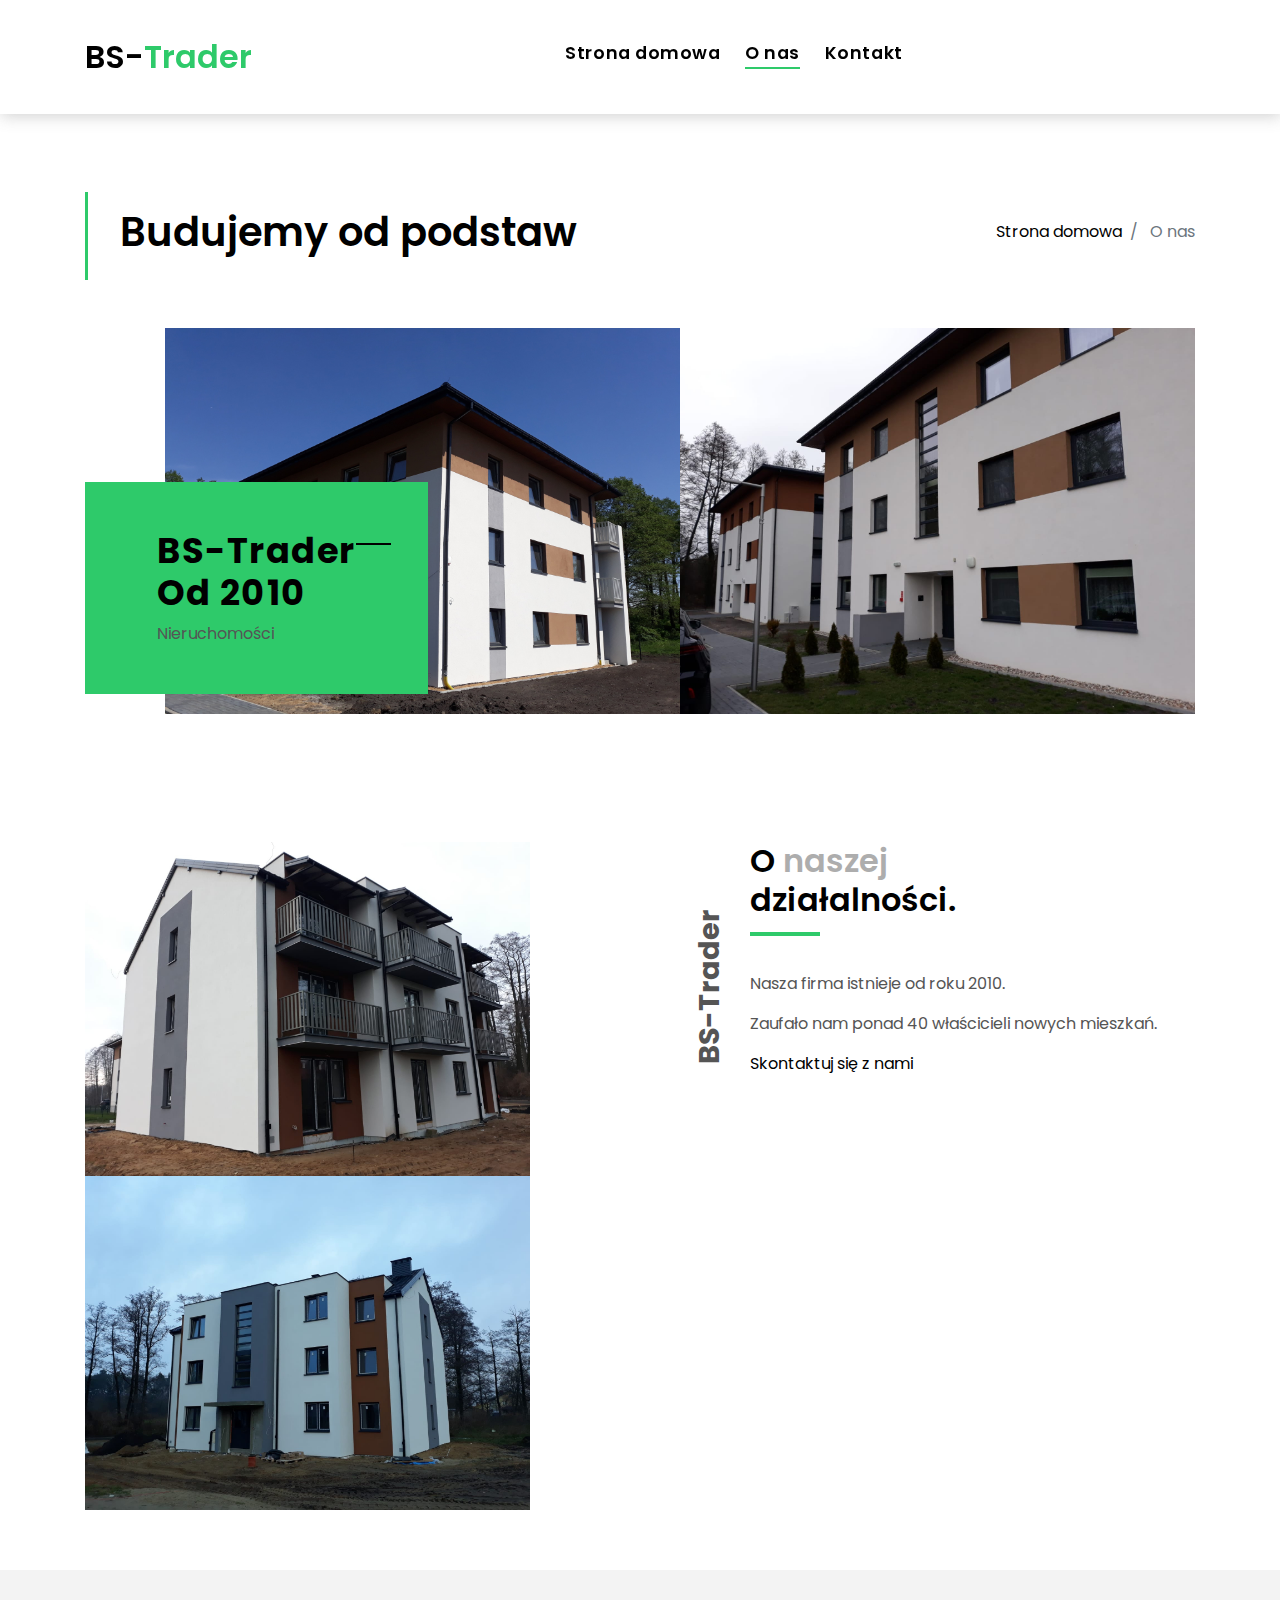
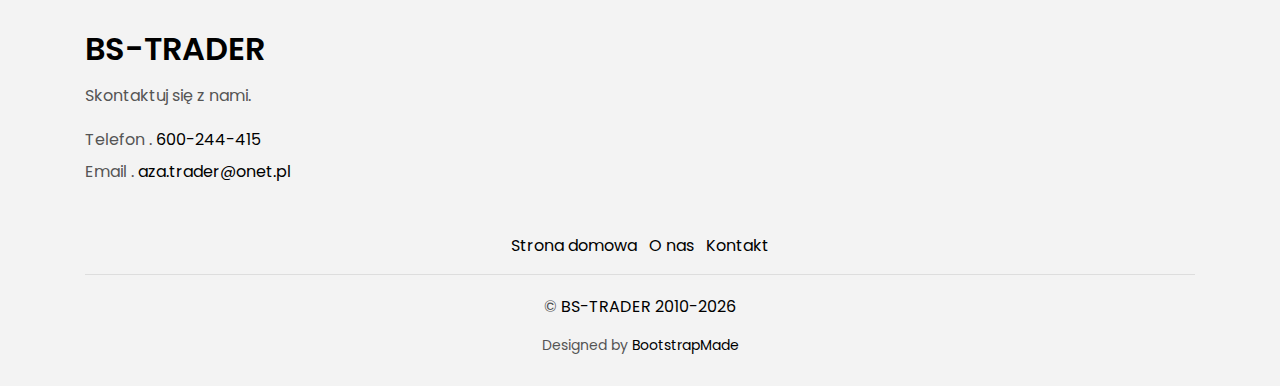
==== about.html @ f9361d09 "new design and offer" ====
<!DOCTYPE html>
<html lang="en">
<head>
  <meta charset="utf-8">
  <title>Domy dwurodzinne w zabudowie szeregowej - Gozdowo, ul. Leśna</title>
  <meta content="width=device-width, initial-scale=1.0" name="viewport">
  <meta content="" name="keywords">
  <meta content="" name="description">

  <!-- Favicons -->
  <link href="img/favicon.png" rel="icon">
  <link href="img/apple-touch-icon.png" rel="apple-touch-icon">

  <!-- Google Fonts -->
  <link href="https://fonts.googleapis.com/css?family=Poppins:300,400,500,600,700" rel="stylesheet">

  <!-- Bootstrap CSS File -->
  <link href="lib/bootstrap/css/bootstrap.min.css" rel="stylesheet">

  <!-- Libraries CSS Files -->
  <link href="lib/font-awesome/css/font-awesome.min.css" rel="stylesheet">
  <link href="lib/animate/animate.min.css" rel="stylesheet">
  <link href="lib/ionicons/css/ionicons.min.css" rel="stylesheet">
  <link href="lib/owlcarousel/assets/owl.carousel.min.css" rel="stylesheet">

  <!-- Main Stylesheet File -->
  <link href="css/style.css" rel="stylesheet">

  <!-- =======================================================
    Theme Name: EstateAgency
    Theme URL: https://bootstrapmade.com/real-estate-agency-bootstrap-template/
    Author: BootstrapMade.com
    License: https://bootstrapmade.com/license/
  ======================================================= -->
</head>

<body>

  <!--<div class="click-closed"></div>-->
  <!--/ Form Search Star /-->
  <!--
  <div class="box-collapse">
    <div class="title-box-d">
      <h3 class="title-d">Search Property</h3>
    </div>
    <span class="close-box-collapse right-boxed ion-ios-close"></span>
    <div class="box-collapse-wrap form">
      <form class="form-a">
        <div class="row">
          <div class="col-md-12 mb-2">
            <div class="form-group">
              <label for="Type">Keyword</label>
              <input type="text" class="form-control form-control-lg form-control-a" placeholder="Keyword">
            </div>
          </div>
          <div class="col-md-6 mb-2">
            <div class="form-group">
              <label for="Type">Type</label>
              <select class="form-control form-control-lg form-control-a" id="Type">
                <option>All Type</option>
                <option>For Rent</option>
                <option>For Sale</option>
                <option>Open House</option>
              </select>
            </div>
          </div>
          <div class="col-md-6 mb-2">
            <div class="form-group">
              <label for="city">City</label>
              <select class="form-control form-control-lg form-control-a" id="city">
                <option>All City</option>
                <option>Alabama</option>
                <option>Arizona</option>
                <option>California</option>
                <option>Colorado</option>
              </select>
            </div>
          </div>
          <div class="col-md-6 mb-2">
            <div class="form-group">
              <label for="bedrooms">Bedrooms</label>
              <select class="form-control form-control-lg form-control-a" id="bedrooms">
                <option>Any</option>
                <option>01</option>
                <option>02</option>
                <option>03</option>
              </select>
            </div>
          </div>
          <div class="col-md-6 mb-2">
            <div class="form-group">
              <label for="garages">Garages</label>
              <select class="form-control form-control-lg form-control-a" id="garages">
                <option>Any</option>
                <option>01</option>
                <option>02</option>
                <option>03</option>
                <option>04</option>
              </select>
            </div>
          </div>
          <div class="col-md-6 mb-2">
            <div class="form-group">
              <label for="bathrooms">Bathrooms</label>
              <select class="form-control form-control-lg form-control-a" id="bathrooms">
                <option>Any</option>
                <option>01</option>
                <option>02</option>
                <option>03</option>
              </select>
            </div>
          </div>
          <div class="col-md-6 mb-2">
            <div class="form-group">
              <label for="price">Min Price</label>
              <select class="form-control form-control-lg form-control-a" id="price">
                <option>Unlimite</option>
                <option>$50,000</option>
                <option>$100,000</option>
                <option>$150,000</option>
                <option>$200,000</option>
              </select>
            </div>
          </div>
          <div class="col-md-12">
            <button type="submit" class="btn btn-b">Search Property</button>
          </div>
        </div>
      </form>
    </div>
  </div>
  -->
  <!--/ Form Search End /-->

  <!--/ Nav Star /-->
  <nav class="navbar navbar-default navbar-trans navbar-expand-lg fixed-top">
    <div class="container">
      <button class="navbar-toggler collapsed" type="button" data-toggle="collapse" data-target="#navbarDefault"
        aria-controls="navbarDefault" aria-expanded="false" aria-label="Toggle navigation">
        <span></span>
        <span></span>
        <span></span>
      </button>
      <a class="navbar-brand text-brand" href="index.html">BS-<span class="color-b">Trader</span></a>
      <button type="button" class="btn btn-link nav-search navbar-toggle-box-collapse d-md-none" data-toggle="collapse"
        data-target="#navbarTogglerDemo01" aria-expanded="false">
        <span class="fa fa-search" aria-hidden="true"></span>
      </button>
      <div class="navbar-collapse collapse justify-content-center" id="navbarDefault">
        <ul class="navbar-nav">
          <li class="nav-item">
            <a class="nav-link" href="index.html">Strona domowa</a>
          </li>
          <li class="nav-item">
            <a class="nav-link active" href="about.html">O nas</a>
          </li>
		  <!--
          <li class="nav-item">
            <a class="nav-link" href="#">Property</a>
          </li>
          <li class="nav-item">
            <a class="nav-link" href="#">Blog</a>
          </li>
          <li class="nav-item dropdown">
            <a class="nav-link dropdown-toggle" href="#" id="navbarDropdown" role="button" data-toggle="dropdown"
              aria-haspopup="true" aria-expanded="false">
              Pages
            </a>
            <div class="dropdown-menu" aria-labelledby="navbarDropdown">
              <a class="dropdown-item" href="#">Property Single</a>
              <a class="dropdown-item" href="#">Blog Single</a>
              <a class="dropdown-item" href="#">Agents Grid</a>
              <a class="dropdown-item" href="#">Agent Single</a>
            </div>
          </li>
		  -->
          <li class="nav-item">
            <a class="nav-link" href="contact.html">Kontakt</a>
          </li>
        </ul>
      </div>
	  <!--
      <button type="button" class="btn btn-b-n navbar-toggle-box-collapse d-none d-md-block" data-toggle="collapse"
        data-target="#navbarTogglerDemo01" aria-expanded="false">
        <span class="fa fa-search" aria-hidden="true"></span>
      </button>
	  -->
    </div>
  </nav>
  <!--/ Nav End /-->

  <!--/ Intro Single star /-->
  <section class="intro-single">
    <div class="container">
      <div class="row">
        <div class="col-md-12 col-lg-8">
          <div class="title-single-box">
            <h1 class="title-single">Budujemy od podstaw</h1>
          </div>
        </div>
        <div class="col-md-12 col-lg-4">
          <nav aria-label="breadcrumb" class="breadcrumb-box d-flex justify-content-lg-end">
            <ol class="breadcrumb">
              <li class="breadcrumb-item">
                <a href="index.html">Strona domowa</a>
              </li>
              <li class="breadcrumb-item active" aria-current="page">
                O nas
              </li>
            </ol>
          </nav>
        </div>
      </div>
    </div>
  </section>
  <!--/ Intro Single End /-->

  <!--/ About Star /-->
  <section class="section-about">
    <div class="container">
      <div class="row">
        <div class="col-sm-12">
          <div class="about-img-box">
            <img src="img/slide-about-1.jpg" alt="" class="img-fluid">
          </div>
          <div class="sinse-box">
            <h3 class="sinse-title">BS-Trader
              <span></span>
              <br> Od 2010</h3>
            <p>Nieruchomości</p>
          </div>
        </div>
        <div class="col-md-12 section-t8">
          <div class="row">
            <div class="col-md-6 col-lg-5">
              <img src="img/about-2.jpg" alt="" class="img-fluid">
            </div>
            <div class="col-lg-2  d-none d-lg-block">
              <div class="title-vertical d-flex justify-content-start">
                <span>BS-Trader</span>
              </div>
            </div>
            <div class="col-md-6 col-lg-5 section-md-t3">
              <div class="title-box-d">
                <h3 class="title-d">O
                  <span class="color-d">naszej</span>
                  <br> działalności.</h3>
              </div>
              <p class="color-text-a">
                Nasza firma istnieje od roku 2010.
              </p>
              <p class="color-text-a">
                Zaufało nam ponad 40 właścicieli nowych mieszkań.
              </p>
			  <p class="color-text-a">
				<a href="contact.html">Skontaktuj się z nami</a>
			  </p>
            </div>
          </div>
        </div>
      </div>
    </div>
  </section>
  <!--/ About End /-->

  <!--/ footer Star /-->
  <section class="section-footer">
    <div class="container">
      <div class="row">
        <div class="col-sm-12 col-md-4 section-md-t3">
          <div class="widget-a">
            <div class="w-header-a">
              <h3 class="w-title-a text-brand">BS-TRADER</h3>
            </div>
            <div class="w-body-a">
              <p class="w-text-a color-text-a">
                Skontaktuj się z nami. 
              </p>
            </div>
            <div class="w-footer-a">
              <ul class="list-unstyled">
                <li class="color-a">
                  <span class="color-text-a">Telefon .</span> 600-244-415</li>
                <li class="color-a">
                  <span class="color-text-a">Email .</span> <a href="mailto:aza.trader@onet.pl">aza.trader@onet.pl</a></li>
              </ul>
            </div>
          </div>
        </div>
      </div>
    </div>
  </section>
  <footer>
    <div class="container">
      <div class="row">
        <div class="col-md-12">
          <nav class="nav-footer">
            <ul class="list-inline">
              <li class="list-inline-item">
                <a href="index.html">Strona domowa</a>
              </li>
              <li class="list-inline-item">
                <a href="about.html">O nas</a>
              </li>
			  <!--
              <li class="list-inline-item">
                <a href="#">Property</a>
              </li>
              <li class="list-inline-item">
                <a href="#">Blog</a>
              </li>
			  -->
              <li class="list-inline-item">
                <a href="contact.html">Kontakt</a>
              </li>
            </ul>
          </nav>
          <div class="copyright-footer">
            <p class="copyright color-text-a">
              &copy; 
              <span class="color-a">BS-TRADER 2010-<script>document.write(new Date().getFullYear())</script></span>
            </p>
          </div>
          <div class="credits">
            <!--
              All the links in the footer should remain intact.
              You can delete the links only if you purchased the pro version.
              Licensing information: https://bootstrapmade.com/license/
              Purchase the pro version with working PHP/AJAX contact form: https://bootstrapmade.com/buy/?theme=EstateAgency
            -->
            Designed by <a href="https://bootstrapmade.com/">BootstrapMade</a>
          </div>
        </div>
      </div>
    </div>
  </footer>
  <!--/ Footer End /-->

  <a href="#" class="back-to-top"><i class="fa fa-chevron-up"></i></a>
  <div id="preloader"></div>

  <!-- JavaScript Libraries -->
  <script src="lib/jquery/jquery.min.js"></script>
  <script src="lib/jquery/jquery-migrate.min.js"></script>
  <script src="lib/popper/popper.min.js"></script>
  <script src="lib/bootstrap/js/bootstrap.min.js"></script>
  <script src="lib/easing/easing.min.js"></script>
  <script src="lib/owlcarousel/owl.carousel.min.js"></script>
  <script src="lib/scrollreveal/scrollreveal.min.js"></script>
  <!-- Contact Form JavaScript File -->
  <script src="contactform/contactform.js"></script>

  <!-- Template Main Javascript File -->
  <script src="js/main.js"></script>

</body>
</html>
---- css/style.css ----
/*
  Theme Name: EstateAgency
  Theme URL: https://bootstrapmade.com/real-estate-agency-bootstrap-template/
  Author: BootstrapMade.com
  License: https://bootstrapmade.com/license/
*/

/*======================================
//--//-->   STYLES GENERALES
======================================*/

body {
  font-family: 'Poppins', sans-serif;
  color: #555555;
}

h1,
h2,
h3,
h4,
h5,
h6 {
  color: #000000;
}

a {
  color: #000000;
  transition: all .5s ease;
}

a:hover {
  color: #2eca6a;
  text-decoration: none;
}

.link-two {
  color: #000000;
  transition: all .5s ease;
}

.link-two:hover {
  text-decoration: underline;
  color: #000000;
}

.link-one {
  color: #000000;
  transition: all .5s ease;
}

.link-one:hover {
  color: #000000;
  text-decoration: none;
}

.link-icon {
  color: #000000;
  font-weight: 500;
}

.link-icon span {
  font-size: 14px;
  padding-left: 4px;
  vertical-align: middle;
}

.link-a {
  color: #ffffff;
  text-decoration: none;
}

.link-a:hover {
  color: #ffffff;
  text-decoration: none;
}

.link-a span {
  font-size: 18px;
  vertical-align: middle;
  margin-left: 5px;
}

.text-brand {
  color: #000000;
  font-size: 2rem;
  font-weight: 600;
}

.color-a {
  color: #000000;
}

.color-b {
  color: #2eca6a;
}

.color-d {
  color: #adadad;
}

.color-text-a {
  color: #555555;
}

.no-margin {
  margin: 0;
}

/*------/ Nav Pills  /------*/

.nav-pills-a.nav-pills .nav-link {
  color: #000000;
  position: relative;
  font-weight: 600;
}

.nav-pills-a.nav-pills .nav-link.active {
  background-color: transparent;
}

.nav-pills-a.nav-pills .nav-link.active:after {
  content: '';
  position: absolute;
  left: 0;
  bottom: -1px;
  width: 100%;
  height: 2px;
  background-color: #2eca6a;
  z-index: 2;
}

/*------/ Bg Image /------*/

.bg-image {
  background-repeat: no-repeat;
  background-attachment: fixed;
  background-size: cover;
  background-position: center center;
}

/*------/ List a /------*/

.list-a {
  display: inline-block;
  line-height: 2;
  padding: 0;
  list-style: none;
}

.list-a li {
  position: relative;
  width: 50%;
  float: left;
  padding-left: 25px;
  padding-right: 5px;
}

.list-a li:before {
  content: '';
  width: 10px;
  height: 2px;
  position: absolute;
  background-color: #313131;
  top: 15px;
  left: 0;
}

/*------/ Pagination-a /------*/

.pagination-a .pagination .page-link {
  margin: 0 .2rem;
  border-color: transparent;
  padding: .5rem .8rem;
  color: #000000;
}

.pagination-a .pagination .page-link:hover,
.pagination-a .pagination .page-link:active,
.pagination-a .pagination .page-link:focus {
  background-color: #2eca6a;
}

.pagination-a .pagination .page-link span {
  font-size: 1.2rem;
}

.pagination-a .pagination .next .page-link {
  padding: .4rem .9rem;
}

.pagination-a .pagination .page-item:last-child .page-link {
  border-top-right-radius: 0;
  border-bottom-right-radius: 0;
}

.pagination-a .pagination .page-item:first-child .page-link {
  border-top-left-radius: 0;
  border-bottom-left-radius: 0;
}

.pagination-a .pagination .page-item.disabled .page-link {
  padding: .4rem .9rem;
  color: #555555;
}

.pagination-a .pagination .page-item.active .page-link {
  background-color: #2eca6a;
}

.a {
  color: #2eca6a;
  font-size: 1.3rem;
}

/*------/ Icon Box /------*/

.icon-box .icon-box-icon {
  display: table-cell;
  vertical-align: top;
  font-size: 36px;
  color: #000000;
  width: 50px;
  padding-top: 8px;
}

.icon-box .icon-box-content {
  padding-top: 18px;
}

/*------/ Space Padding /------*/

.section-t8 {
  padding-top: 8rem;
}

.section-t4 {
  padding-top: 4rem;
}

.section-t3 {
  padding-top: 3rem;
}

.section-b2 {
  padding-bottom: 2rem;
}

.section-tb85 {
  padding: 8rem 0 5rem 0;
}

/*------/ Title /------*/

.title-wrap {
  padding-bottom: 4rem;
}

.title-a {
  font-size: 2.6rem;
  font-weight: 600;
}

.title-link {
  font-size: 1.2rem;
  font-weight: 300;
  padding-top: 1.2rem;
}

.title-link a {
  color: #313131;
}

.title-link span {
  font-size: 20px;
  padding-left: 4px;
  vertical-align: middle;
}

.title-box-d {
  padding-bottom: 1.8rem;
  margin-bottom: 1rem;
  position: relative;
}

.title-box-d .title-d {
  font-weight: 600;
  font-size: 2rem;
}

.title-box-d .title-d:after {
  content: '';
  position: absolute;
  width: 70px;
  height: 4px;
  background-color: #2eca6a;
  bottom: 20px;
  left: 0;
}

/*------/ Display Table & Table Cell /------*/

.display-table {
  width: 100%;
  height: 100%;
  display: table;
}

.table-cell {
  display: table-cell;
  vertical-align: middle;
}

/*------/ Ul Resect /------*/

.ul-resect ul,
.list-a ul,
.box-comments ul {
  list-style: none;
  padding-left: 0;
  margin-bottom: 0;
}

/*------/ Overlay /------*/

.overlay-a {
  background: linear-gradient(to bottom, rgba(0, 0, 0, 0) 0%, rgba(0, 0, 0, 0.2) 27%, rgba(0, 0, 0, 0.65) 90%);
}

.overlay {
  position: absolute;
  top: 0;
  left: 0px;
  padding: 0;
  height: 100%;
  width: 100%;
}

/*------/ Owl carousel /------*/

.owl-theme .owl-dots {
  text-align: center;
  margin-top: 18px;
}

.owl-theme .owl-dots .owl-dot {
  display: inline-block;
}

.owl-theme .owl-dots .owl-dot span {
  width: 16px;
  height: 9px;
  margin: 5px 5px;
  background: #000000;
  border: 0px solid #000000;
  display: block;
  transition: all 0.6s ease-in-out;
  cursor: pointer;
  border-radius: 0px;
}

.owl-theme .owl-dots .owl-dot:hover span {
  background-color: #2eca6a;
}

.owl-theme .owl-dots .owl-dot.active span {
  background-color: #2eca6a;
  width: 35px;
}

.owl-arrow .owl-nav {
  position: absolute;
  top: 0;
  right: 0;
  font-size: 1.8rem;
}

.owl-arrow .owl-nav .owl-prev,
.owl-arrow .owl-nav .owl-next {
  display: inline-block;
  transition: all 0.6s ease-in-out;
  color: #000000;
}

.owl-arrow .owl-nav .owl-prev.disabled,
.owl-arrow .owl-nav .owl-next.disabled {
  transition: all 0.6s ease-in-out;
  color: #adadad;
}

.owl-arrow .owl-nav .owl-next {
  margin-left: 15px;
}

.nav-arrow-a .owl-arrow .owl-nav {
  font-size: 1.8rem;
  margin-top: -110px;
}

.nav-arrow-a .owl-arrow .owl-nav .owl-next {
  margin-left: 15px;
}

.nav-arrow-b .owl-arrow .owl-nav {
  position: absolute;
  top: 0;
  right: 0;
  font-size: 1.2rem;
}

.nav-arrow-b .owl-arrow .owl-nav .owl-prev,
.nav-arrow-b .owl-arrow .owl-nav .owl-next {
  padding: .7rem 1.5rem !important;
  display: inline-block;
  transition: all 0.6s ease-in-out;
  color: #ffffff;
  background-color: #2eca6a;
  opacity: .9;
}

.nav-arrow-b .owl-arrow .owl-nav .owl-prev.disabled,
.nav-arrow-b .owl-arrow .owl-nav .owl-next.disabled {
  transition: all 0.6s ease-in-out;
  color: #ffffff;
}

.nav-arrow-b .owl-arrow .owl-nav .owl-prev:hover,
.nav-arrow-b .owl-arrow .owl-nav .owl-next:hover {
  background-color: #26a356;
}

.nav-arrow-b .owl-arrow .owl-nav .owl-next {
  margin-left: 0px;
}

/*------/ Socials /------*/

.socials-a .list-inline-item:not(:last-child) {
  margin-right: 25px;
}

/* Back to top button */

.back-to-top {
  position: fixed;
  display: none;
  background: #2eca6a;
  color: #fff;
  width: 44px;
  height: 44px;
  text-align: center;
  line-height: 1;
  font-size: 16px;
  border-radius: 50%;
  right: 15px;
  bottom: 15px;
  transition: background 0.5s;
  z-index: 11;
}

.back-to-top i {
  padding-top: 12px;
  color: #fff;
}

/* Prelaoder */

#preloader {
  position: fixed;
  top: 0;
  left: 0;
  right: 0;
  bottom: 0;
  z-index: 9999;
  overflow: hidden;
  background: #fff;
}

#preloader:before {
  content: "";
  position: fixed;
  top: calc(50% - 30px);
  left: calc(50% - 30px);
  border: 6px solid #f2f2f2;
  border-top: 6px solid #2eca6a;
  border-radius: 50%;
  width: 60px;
  height: 60px;
  -webkit-animation: animate-preloader 1s linear infinite;
  animation: animate-preloader 1s linear infinite;
}

@-webkit-keyframes animate-preloader {
  0% {
    -webkit-transform: rotate(0deg);
    transform: rotate(0deg);
  }

  100% {
    -webkit-transform: rotate(360deg);
    transform: rotate(360deg);
  }
}

@keyframes animate-preloader {
  0% {
    -webkit-transform: rotate(0deg);
    transform: rotate(0deg);
  }

  100% {
    -webkit-transform: rotate(360deg);
    transform: rotate(360deg);
  }
}

/*======================================
//--//-->   NAVBAR
======================================*/

.navbar-default {
  transition: all .5s ease-in-out;
  background-color: #ffffff;
  padding-top: 28px;
  padding-bottom: 28px;
  -webkit-backface-visibility: hidden;
  backface-visibility: hidden;
  box-shadow: 1px 2px 15px rgba(100, 100, 100, 0.3);
}

.navbar-default .nav-search {
  color: #000000;
  font-size: 1.5rem;
}

.navbar-default.navbar-reduce {
  box-shadow: 1px 2px 15px rgba(100, 100, 100, 0.3);
}

.navbar-default.navbar-trans,
.navbar-default.navbar-reduce {
  -webkit-backface-visibility: hidden;
  backface-visibility: hidden;
}

.navbar-default.navbar-trans .nav-item,
.navbar-default.navbar-reduce .nav-item {
  position: relative;
  padding-right: 10px;
  padding-bottom: 8px;
  margin-left: 0;
}

.navbar-default.navbar-trans .nav-link,
.navbar-default.navbar-reduce .nav-link {
  font-size: 1.1rem;
  color: #000000;
  font-weight: 600;
  letter-spacing: 0.030em;
  transition: all 0.1s ease-in-out;
  position: relative;
  padding-left: 0;
  padding-right: 0;
}

.navbar-default.navbar-trans .nav-link:before,
.navbar-default.navbar-reduce .nav-link:before {
  content: '';
  position: absolute;
  bottom: 5px;
  left: 0;
  width: 100%;
  height: 2px;
  z-index: 0;
  background-color: #2eca6a;
  -webkit-transform: scaleX(0);
  transform: scaleX(0);
  -webkit-transform-origin: right;
  transform-origin: right;
  transition: opacity .2s ease-out 0.3s, -webkit-transform .2s ease-out;
  transition: transform .2s ease-out, opacity .2s ease-out 0.3s;
  transition: transform .2s ease-out, opacity .2s ease-out 0.3s, -webkit-transform .2s ease-out;
}

.navbar-default.navbar-trans .nav-link:hover,
.navbar-default.navbar-reduce .nav-link:hover {
  color: #000000;
}

.navbar-default.navbar-trans .nav-link:hover:before,
.navbar-default.navbar-reduce .nav-link:hover:before {
  -webkit-transform: scaleX(1);
  transform: scaleX(1);
  -webkit-transform-origin: left;
  transform-origin: left;
}

.navbar-default.navbar-trans .show > .nav-link:before,
.navbar-default.navbar-trans .active > .nav-link:before,
.navbar-default.navbar-trans .nav-link.show:before,
.navbar-default.navbar-trans .nav-link.active:before,
.navbar-default.navbar-reduce .show > .nav-link:before,
.navbar-default.navbar-reduce .active > .nav-link:before,
.navbar-default.navbar-reduce .nav-link.show:before,
.navbar-default.navbar-reduce .nav-link.active:before {
  -webkit-transform: scaleX(1);
  transform: scaleX(1);
}

.navbar-default.navbar-trans .nav-link:before {
  background-color: #2eca6a;
}

.navbar-default.navbar-trans .nav-link:hover {
  color: #000000;
}

.navbar-default.navbar-trans .show > .nav-link,
.navbar-default.navbar-trans .active > .nav-link,
.navbar-default.navbar-trans .nav-link.show,
.navbar-default.navbar-trans .nav-link.active {
  color: #000000;
}

.navbar-default.navbar-reduce {
  transition: all .5s ease-in-out;
  padding-top: 19px;
  padding-bottom: 19px;
}

.navbar-default.navbar-reduce .nav-link {
  color: #000000;
}

.navbar-default.navbar-reduce .nav-link:before {
  background-color: #2eca6a;
}

.navbar-default.navbar-reduce .nav-link:hover {
  color: #000000;
}

.navbar-default.navbar-reduce .show > .nav-link,
.navbar-default.navbar-reduce .active > .nav-link,
.navbar-default.navbar-reduce .nav-link.show,
.navbar-default.navbar-reduce .nav-link.active {
  color: #000000;
}

.navbar-default.navbar-reduce .navbar-brand {
  color: #000000;
}

.navbar-default .dropdown .dropdown-menu {
  border-top: 0;
  border-left: 4px solid #2eca6a;
  border-right: 0;
  border-bottom: 0;
  -webkit-transform: translate3d(0px, -40px, 0px);
  transform: translate3d(0px, -40px, 0px);
  opacity: 0;
  filter: alpha(opacity=0);
  visibility: hidden;
  transition: all 0.5s cubic-bezier(0.3, 0.65, 0.355, 1) 0s, opacity 0.31s ease 0s, height 0s linear 0.36s;
  margin: 0;
  border-radius: 0;
  padding: 12px 0;
}

.navbar-default .dropdown .dropdown-menu .dropdown-item {
  padding: 12px 18px;
  transition: all 500ms ease;
  font-weight: 600;
  min-width: 220px;
}

.navbar-default .dropdown .dropdown-menu .dropdown-item:hover {
  background-color: #ffffff;
  color: #2eca6a;
  transition: all 500ms ease;
}

.navbar-default .dropdown .dropdown-menu .dropdown-item.active {
  background-color: #ffffff;
  color: #2eca6a;
}

.navbar-default .dropdown:hover .dropdown-menu {
  -webkit-transform: translate3d(0px, 0px, 0px);
  transform: translate3d(0px, 0px, 0px);
  visibility: visible;
  opacity: 1;
  filter: alpha(opacity=1);
}

/*------/ Hamburger Navbar /------*/

.navbar-toggler {
  position: relative;
}

.navbar-toggler:focus,
.navbar-toggler:active {
  outline: 0;
}

.navbar-toggler span {
  display: block;
  background-color: #000000;
  height: 3px;
  width: 25px;
  margin-top: 4px;
  margin-bottom: 4px;
  -webkit-transform: rotate(0deg);
  transform: rotate(0deg);
  left: 0;
  opacity: 1;
}

.navbar-toggler span:nth-child(1),
.navbar-toggler span:nth-child(3) {
  transition: -webkit-transform .35s ease-in-out;
  transition: transform .35s ease-in-out;
  transition: transform .35s ease-in-out, -webkit-transform .35s ease-in-out;
}

.navbar-toggler:not(.collapsed) span:nth-child(1) {
  position: absolute;
  left: 12px;
  top: 10px;
  -webkit-transform: rotate(135deg);
  transform: rotate(135deg);
  opacity: 0.9;
}

.navbar-toggler:not(.collapsed) span:nth-child(2) {
  height: 12px;
  visibility: hidden;
  background-color: transparent;
}

.navbar-toggler:not(.collapsed) span:nth-child(3) {
  position: absolute;
  left: 12px;
  top: 10px;
  -webkit-transform: rotate(-135deg);
  transform: rotate(-135deg);
  opacity: 0.9;
}

/*======================================
//--//-->   BOX COLAPSE
======================================*/

.box-collapse {
  position: fixed;
  top: 0;
  bottom: 0;
  right: 0;
  width: 100%;
  z-index: 1040;
  background-color: #ffffff;
  -webkit-transform: translateX(100%);
  transform: translateX(100%);
  transition: all 0.6s ease;
}

.box-collapse .title-box-d {
  top: 30px;
  left: 60px;
  opacity: 0;
  transition: all 1s ease;
  transition-delay: .3s;
}

.box-collapse-wrap {
  opacity: 0;
  position: absolute;
  left: 0;
  top: 6.5rem;
  bottom: 5rem;
  padding-left: 10%;
  padding-right: 10%;
  overflow-x: hidden;
  overflow-y: auto;
  margin: 0;
  -webkit-transform: translateY(3rem);
  transform: translateY(3rem);
  transition: opacity 0.5s 0.5s ease, -webkit-transform 0.5s 0.5s ease;
  transition: transform 0.5s 0.5s ease, opacity 0.5s 0.5s ease;
  transition: transform 0.5s 0.5s ease, opacity 0.5s 0.5s ease, -webkit-transform 0.5s 0.5s ease;
}

.box-collapse-open .click-closed {
  visibility: visible;
}

.box-collapse-open .box-collapse {
  -webkit-transform: translateX(0);
  transform: translateX(0);
  box-shadow: 0 0 65px rgba(0, 0, 0, 0.07);
  opacity: 1;
}

.box-collapse-open .box-collapse .title-box-d {
  -webkit-transform: translate(0);
  transform: translate(0);
  opacity: 1;
}

.box-collapse-open .box-collapse-wrap {
  -webkit-transform: translate(0);
  transform: translate(0);
  opacity: 1;
}

.box-collapse-closed .box-collapse {
  opacity: .7;
  transition-delay: 0s;
}

.box-collapse-closed .box-collapse .title-box-d {
  opacity: 0;
  transition-delay: 0s;
}

.box-collapse-closed .box-collapse .form-a {
  opacity: 0;
  transition-delay: 0s;
}

.click-closed {
  position: fixed;
  top: 0;
  left: 0;
  width: 100%;
  height: 100%;
  visibility: hidden;
  z-index: 1035;
  background-color: #000000;
  opacity: .4;
}

.close-box-collapse {
  position: absolute;
  z-index: 1050;
  top: 2rem;
  font-size: 3.5rem;
  line-height: 1;
  color: #000000;
  cursor: pointer;
  transition: all 0.3s ease;
}

.right-boxed {
  right: 4.2857rem;
}

/*======================================
//--//-->   INTRO
======================================*/

.intro {
  height: 100vh;
  position: relative;
  color: #ffffff;
}

.intro .owl-theme .owl-dots {
  position: absolute;
  bottom: 70px;
  right: 50px;
}

.intro .owl-theme .owl-dots .owl-dot span {
  background: #ffffff;
  border: 0px solid #ffffff;
}

.intro .owl-theme .owl-dots .owl-dot:hover span {
  background-color: #2eca6a;
}

.intro .owl-theme .owl-dots .owl-dot.active span {
  background-color: #2eca6a;
}

.intro .intro-item {
  padding-top: 2rem;
}

.intro .carousel-item-a {
  position: relative;
  height: 100vh;
}

.intro .carousel-item-a.bg-image {
  background-attachment: scroll;
}

.intro .intro-content {
  position: absolute;
}

.intro .intro-body {
  padding-left: 1rem;
}

.intro .intro-body .price-a {
  color: #ffffff;
  padding: 1rem 1.5rem;
  border: 2px solid #2eca6a;
  border-radius: 50px;
  text-transform: uppercase;
  letter-spacing: 0.030em;
}

.intro .spacial {
  -webkit-animation-delay: .2s;
  animation-delay: .2s;
  color: #ffffff;
}

.intro .intro-title-top {
  -webkit-animation-delay: .6s;
  animation-delay: .6s;
  margin-bottom: 1rem;
  font-size: .9rem;
  color: #ffffff;
  letter-spacing: .05em;
}

.intro .intro-title {
  transition-duration: 9s !important;
  color: #ffffff;
  font-weight: 700;
  font-size: 2.8rem;
  text-transform: uppercase;
}

.intro .intro-subtitle {
  font-size: 1.5rem;
  font-weight: 300;
}

.intro .intro-subtitle.intro-price {
  padding-top: 1rem;
  font-size: 1.2rem;
}

/*------/ Intro Single /------*/

.intro-single {
  padding: 12rem 0 3rem;
}

.intro-single .title-single-box {
  padding: 1rem 0 1rem 2rem;
}

.intro-single .title-single-box {
  border-left: 3px solid #2eca6a;
}

.intro-single .title-single-box .title-single {
  font-weight: 600;
  font-size: 2.2rem;
}

.intro-single .breadcrumb-box {
  padding: 1rem 0 0 .5rem;
}

.intro-single .breadcrumb {
  background-color: transparent;
  padding-right: 0;
  padding-left: 0;
}

/*======================================
//--//-->   CARD GENERAL
======================================*/

.card-box-a,
.card-box-b,
.card-box-d {
  position: relative;
  overflow: hidden;
  -webkit-backface-visibility: hidden;
  backface-visibility: hidden;
}

.card-box-a .img-a,
.card-box-a .img-b,
.card-box-b .img-a,
.card-box-b .img-b {
  transition: .8s all ease-in-out;
}

.card-overlay {
  position: absolute;
  width: 100%;
  height: 100%;
  top: 0;
  left: 0;
}

.card-shadow {
  -webkit-backface-visibility: hidden;
  backface-visibility: hidden;
}

.card-shadow:before {
  content: ' ';
  position: absolute;
  top: 0;
  left: 0;
  width: 100%;
  height: 100%;
  z-index: 1;
  background: linear-gradient(to bottom, rgba(0, 0, 0, 0) 0%, rgba(0, 0, 0, 0.2) 27%, rgba(0, 0, 0, 0.65) 90%);
}

/*======================================
//--//-->   PROPERTY - CARD-A
======================================*/

.card-overlay-a-content {
  transition: all .5s ease-in;
  position: absolute;
  width: 100%;
  bottom: 0px;
  z-index: 2;
}

.card-header-a {
  padding: 0 1rem;
}

.card-header-a .card-title-a {
  color: #ffffff;
  margin-bottom: 0;
  padding-bottom: .7rem;
}

.card-header-a .card-title-a a {
  color: #ffffff;
  text-decoration: none;
}

.card-body-a {
  z-index: 2;
  transition: all .5s ease-in;
  padding: 0rem 1rem 2rem 1rem;
}

.card-body-a .price-box {
  padding-bottom: .5rem;
}

.price-a {
  color: #ffffff;
  padding: .6rem .8rem;
  border: 2px solid #2eca6a;
  border-radius: 50px;
  text-transform: uppercase;
  letter-spacing: 0.030em;
}

.card-footer-a {
  width: 100%;
  position: absolute;
  z-index: 2;
  background-color: #2eca6a;
}

.card-info {
  list-style: none;
  margin-bottom: 0;
  padding: .5rem 0;
}

.card-info .card-info-title {
  font-size: 1rem;
  color: #313131;
}

.card-info li span {
  color: #ffffff;
  font-size: .9rem;
}

/*------/ Property Grid /-----*/

.property-grid .grid-option {
  text-align: right;
  margin-bottom: 2rem;
}

.property-grid .grid-option .custom-select {
  border-radius: 0;
  width: 200px;
  border-color: #313131;
}

.property-grid .grid-option .custom-select:hover,
.property-grid .grid-option .custom-select:active,
.property-grid .grid-option .custom-select:focus {
  border-color: #313131;
}

.property-grid .grid-option .custom-select option {
  border-color: #313131;
}

/*------/ Property Single /-----*/

.gallery-property {
  margin-bottom: 3rem;
}

.property-price {
  margin: 0 auto;
}

.property-price .card-header-c {
  padding: 0;
}

.summary-list {
  padding-right: 1rem;
  color: #000000;
}

.summary-list .list {
  padding: 0;
  line-height: 2;
}

.summary-list .list span {
  color: #555555;
}

.property-agent .title-agent {
  font-weight: 600;
}

.property-agent ul {
  line-height: 2;
  color: #000000;
}

.property-agent .socials-a {
  text-align: center;
}

/*======================================
//--//-->   NEWS - CARD-B
======================================*/

.card-header-b {
  padding: 1rem;
  color: #ffffff;
  position: absolute;
  bottom: 20px;
  z-index: 2;
}

.card-header-b .category-b {
  font-size: .9rem;
  background-color: #2eca6a;
  padding: .3rem .7rem;
  color: #313131;
  letter-spacing: 0.030em;
  border-radius: 50px;
  text-decoration: none;
}

.card-header-b .title-2 {
  margin-bottom: 0;
  padding: .6rem 0;
  font-size: 1.5rem;
}

.card-header-b .title-2 a {
  color: #ffffff;
  text-decoration: none;
}

.card-header-b .date-b {
  color: #d8d8d8;
  font-size: 1rem;
}

/*------/ News Single /------*/

.post-information {
  padding: 3rem 0;
}

.post-content {
  font-size: 1.1rem;
  font-weight: 300;
  line-height: 1.6;
}

.post-content .post-intro {
  font-size: 1.7rem;
  font-weight: 300;
  margin-bottom: 4rem;
  line-height: 1.6;
  color: #000000;
  font-weight: 400;
}

.post-content p {
  margin-bottom: 1.7rem;
}

.post-content .blockquote {
  padding: 1rem 3rem 1.7rem 3rem;
  border-left: 3px solid #2eca6a;
  color: #000000;
}

.post-content .blockquote footer {
  text-align: left;
  padding: 0;
}

.post-footer {
  padding: 3rem 0 4rem;
}

.post-share .socials {
  display: inline-block;
}

.post-share .socials li {
  margin-left: .6rem;
}

/*------/ Comments /------*/

.box-comments .list-comments li {
  padding-bottom: 3.5rem;
}

.box-comments .list-comments .comment-avatar {
  display: table-cell;
  vertical-align: top;
}

.box-comments .list-comments .comment-avatar img {
  width: 80px;
  height: 80px;
}

.box-comments .list-comments .comment-author {
  font-size: 1.3rem;
}

.box-comments .list-comments .comment-details {
  display: table-cell;
  vertical-align: top;
  padding-left: 25px;
}

.box-comments .list-comments .comment-description {
  padding: .8rem 0 .5rem 0;
}

.box-comments .list-comments a {
  color: #000000;
}

.box-comments .list-comments span {
  display: block;
  color: #2B2A2A;
  font-style: italic;
}

.box-comments .comment-children {
  margin-left: 40px;
}

/*======================================
//--//-->   SERVICES - CARD-C
======================================*/

.card-box-c {
  position: relative;
}

.card-header-c {
  padding: 0 1rem 1rem 1rem;
}

.card-body-c {
  padding: .5rem .5rem 0 .5rem;
}

.card-footer-c {
  padding-left: .5rem;
}

.card-box-ico {
  padding: 1rem 3rem 1rem 2.5rem;
  border: 5px solid #2eca6a;
}

.card-box-ico span {
  font-size: 4rem;
  color: #000000;
}

.title-c {
  font-size: 2.5rem;
  font-weight: 600;
  margin-left: -40px;
}

/*======================================
//--//-->   AGENTS - CARD-D
======================================*/

.card-box-d .card-overlay-hover {
  transition: all .2s ease-in-out;
  padding: 15px 40px 15px 35px;
}

.card-box-d .title-d {
  transition: .3s ease-in-out;
  font-size: 2rem;
  font-weight: 600;
  margin: 1rem 0;
  -webkit-transform: translateY(-20px);
  transform: translateY(-20px);
  opacity: 0;
}

.card-box-d .content-d {
  opacity: 0;
  transition: .5s ease-in-out;
  -webkit-transform: translateY(-40px);
  transform: translateY(-40px);
}

.card-box-d .info-agents {
  opacity: 0;
  transition: .5s ease-in-out;
}

.card-box-d .card-footer-d {
  transition: .5s ease-in-out;
  -webkit-transform: translateY(40px);
  transform: translateY(40px);
  opacity: 0;
  position: absolute;
  width: 100%;
  bottom: 10px;
  left: 0;
}

.card-box-d .list-inline-item:not(:last-child) {
  margin-right: 25px;
}

.card-box-d:hover .card-overlay-hover {
  background-color: #2eca6a;
  opacity: .9;
}

.card-box-d:hover .title-d,
.card-box-d:hover .content-d,
.card-box-d:hover .info-agents,
.card-box-d:hover .card-footer-d {
  opacity: 1;
  -webkit-transform: translateY(0);
  transform: translateY(0);
}

/*------/ Agent Single /------*/

.agent-info-box .socials-footer {
  margin-top: 2rem;
}

.agent-info-box .socials-footer li {
  margin-right: 1.5rem;
}

/*======================================
//--//-->   ABOUT
======================================*/

.section-about .title-vertical {
  position: absolute;
  letter-spacing: 0;
  -webkit-transform: rotate(-90deg);
  transform: rotate(-90deg);
  top: 50px;
  text-align: left;
  font-size: 1.8rem;
  width: 300px;
  font-weight: 700;
  text-align: right;
}

.about-img-box {
  padding-left: 1rem;
  position: relative;
}

.sinse-box {
  background-color: #2eca6a;
  padding: 1rem 2rem;
  position: absolute;
  left: 15px;
  bottom: 10px;
}

.sinse-box .sinse-title {
  font-weight: 700;
  letter-spacing: 0.043em;
  font-size: 1rem;
}

.sinse-box .sinse-title span {
  position: absolute;
}

.sinse-box .sinse-title span:after {
  content: ' ';
  width: 35px;
  height: 2px;
  background-color: #000000;
  position: absolute;
  bottom: -15px;
}

.sinse-box p {
  margin-bottom: 0;
  font-size: .7rem;
}

/*======================================
//--//-->   TESTIMONIALS
======================================*/

.testimonials-box {
  padding: 1rem 0;
}

.testimonials-box .testimonial-avatar {
  width: 80px !important;
  display: -webkit-inline-box !important;
  display: -webkit-inline-flex !important;
  display: -ms-inline-flexbox !important;
  display: inline-flex !important;
  border-radius: 50%;
}

.testimonial-ico {
  text-align: center;
}

.testimonial-ico span {
  font-size: 1.8rem;
  background-color: #2eca6a;
  color: #ffffff;
  padding: .4rem 1rem;
  border-radius: 50px;
}

.testimonial-text {
  font-style: italic;
  margin-top: 25px;
  padding: 1.5rem 1.5rem;
  background-color: #f3f3f3;
  position: relative;
}

.testimonial-text:after {
  content: "";
  position: absolute;
  top: 100%;
  left: 25px;
  width: 0px;
  height: 0px;
  border-top: 15px solid #f3f3f3;
  border-left: 15px solid transparent;
  border-right: 15px solid transparent;
}

.testimonial-author-box {
  margin-top: 2rem;
}

.testimonial-author {
  margin-left: 1rem;
  display: -webkit-inline-box;
  display: -webkit-inline-flex;
  display: -ms-inline-flexbox;
  display: inline-flex;
  font-size: 1.2rem;
  color: #000000;
}

/*======================================
//--//-->   FOOTER
======================================*/

.section-footer {
  padding-top: 60px;
  margin-top: 60px;
  background: #f3f3f3;
}

.section-footer ul {
  line-height: 2;
}

.section-footer .item-list-a i {
  font-size: 18px;
  padding-right: 4px;
  color: #2eca6a;
}

.section-footer .widget-a .w-title-a {
  margin-bottom: 1rem;
}

footer {
  background: #f3f3f3;
  text-align: center;
  padding: 30px 0;
}

footer .copyright-footer {
  border-top: 1px solid #ddd;
  padding-top: 20px;
}

footer .credits {
  font-size: 14px;
}

/*======================================
//--//-->   FORM INPUT
======================================*/

.form-a #sendmessage {
  color: #2eca6a;
  border: 1px solid #26a356;
  display: none;
  text-align: center;
  padding: 15px;
  font-weight: 600;
  margin-bottom: 15px;
}

.form-a #errormessage {
  color: red;
  display: none;
  border: 1px solid red;
  text-align: center;
  padding: 15px;
  font-weight: 600;
  margin-bottom: 15px;
}

.form-a #sendmessage.show,
.form-a #errormessage.show,
.form-a .show {
  display: block;
}

.form-a .validation {
  color: red;
  display: none;
  margin: 4px 0 20px 0;
  font-weight: 400;
  font-size: 13px;
}

.form-a label {
  color: #000000;
  position: relative;
}

.form-a select.form-control-lg:not([size]):not([multiple]) {
  height: 3.5rem;
}

.form-a .form-control {
  border-radius: 0;
  font-size: 1.1rem;
  font-weight: 300;
}

.form-a .form-control.form-control-a {
  height: 3.5rem;
}

.form-a .form-control:focus {
  box-shadow: none;
  border-color: #2eca6a;
}

/*======================================
//--//-->   BUTTON
======================================*/

.btn {
  transition: .5s ease;
}

.btn.btn-a,
.btn.btn-b {
  border-radius: 0;
  padding: 1rem 3rem;
  letter-spacing: .05rem;
}

.btn.btn-a {
  background-color: #000000;
  color: #ffffff;
}

.btn.btn-a:hover {
  background-color: #2eca6a;
  color: #000000;
}

.btn.btn-b {
  background-color: #2eca6a;
  color: #000000;
}

.btn.btn-b:hover {
  background-color: #000000;
  color: #ffffff;
}

.btn.btn-b-n {
  background-color: #2eca6a;
  color: #ffffff;
  border-radius: 0;
}

.btn.btn-b-n:hover {
  background-color: #26a356;
  color: #ffffff;
}

@media (min-width: 576px) {
  .intro .intro-title {
    font-size: 3.5rem;
  }

  .intro .intro-subtitle.intro-price {
    font-size: 1.3rem;
  }

  .about-img-box {
    padding-left: 4rem;
  }

  .sinse-box {
    padding: 1.5rem 2.5rem;
    bottom: 20px;
  }

  .sinse-box .sinse-title {
    font-size: 1.3rem;
  }

  .sinse-box p {
    font-size: .8rem;
  }

  .sinse-box p {
    font-size: 1rem;
  }
}

@media (min-width: 768px) {
  .link-a {
    font-size: .9rem;
  }

  .link-a span {
    font-size: 1.5rem;
  }

  .navbar-default.navbar-trans .nav-item,
  .navbar-default.navbar-reduce .nav-item {
    margin-left: 15px;
  }

  .navbar-default .dropdown .dropdown-menu {
    border-top: 4px solid #2eca6a;
    border-left: 0;
    display: block;
    position: absolute;
    box-shadow: 0 2px rgba(17, 16, 15, 0.1), 0 2px 10px rgba(20, 19, 18, 0.1);
  }

  .box-collapse {
    width: 50%;
  }

  .intro .owl-theme .owl-dots {
    right: 200px;
  }

  .intro .intro-body {
    padding-left: 2rem;
  }

  .intro .intro-title-top {
    font-size: 1rem;
    margin-bottom: 1rem;
  }

  .intro .intro-title {
    font-size: 4rem;
  }

  .intro .intro-subtitle {
    font-size: 2.5rem;
  }

  .intro .intro-subtitle.intro-price {
    padding-top: 2rem;
    font-size: 1.5rem;
  }

  .intro-single .title-single-box .title-single {
    font-size: 2.1rem;
  }

  .grid .card-box-a,
  .grid .card-box-b,
  .grid .card-box-c,
  .grid .card-box-d {
    margin-bottom: 2.5rem;
  }

  .card-box-a:hover .img-a,
  .card-box-a:hover .img-b,
  .card-box-b:hover .img-a,
  .card-box-b:hover .img-b {
    -webkit-transform: scale(1.2);
    transform: scale(1.2);
  }

  .card-box-a .price-a,
  .card-box-b .price-a {
    font-size: .9rem;
  }

  .card-box-a:hover .card-overlay-a-content {
    bottom: 60px;
  }

  .card-box-a:hover .card-body-a {
    padding-bottom: 1rem;
  }

  .card-overlay-a-content {
    bottom: -20px;
  }

  .card-header-a .card-title-a {
    font-size: 1.3rem;
  }

  .card-info .card-info-title {
    font-size: .9rem;
  }

  .card-info li span {
    font-size: .8rem;
  }

  .card-header-b {
    bottom: 0px;
  }

  .card-header-b .title-2 {
    font-size: 1rem;
  }

  .card-header-b .date-b {
    font-size: .9rem;
  }

  .box-comments .list-comments .comment-author {
    font-size: 1.5rem;
  }

  .title-c {
    font-size: 1.8rem;
  }

  .card-box-d .card-overlay-hover {
    padding: 5px 15px 5px 10px;
  }

  .card-box-d .title-d {
    font-size: 1.1rem;
    margin: .5rem 0;
  }

  .card-box-d .content-d {
    font-size: .8rem;
    margin: .5rem 0;
  }

  .card-box-d .card-body-d p {
    margin-bottom: 8px;
    font-size: .8rem;
  }

  .about-img-box {
    padding-left: 5rem;
  }

  .sinse-box {
    padding: 1.5rem 3rem;
  }

  .sinse-box .sinse-title {
    font-size: 1.8rem;
  }
}

@media (min-width: 768px) and (min-width: 768px) {
  .card-box-a:hover .card-overlay-a-content {
    bottom: 60px;
  }
}

@media (min-width: 768px) and (min-width: 992px) {
  .card-box-a:hover .card-overlay-a-content {
    bottom: 64px;
  }
}

@media (min-width: 992px) {
  .link-a {
    font-size: 1rem;
  }

  .link-a span {
    font-size: 18px;
  }

  .list-a li {
    width: 33.333%;
  }

  .intro .intro-title-top {
    font-size: 1rem;
    margin-bottom: 2rem;
  }

  .intro .intro-title {
    font-size: 4.5rem;
  }

  .intro .intro-subtitle.intro-price {
    padding-top: 3rem;
  }

  .intro-single .title-single-box .title-single {
    font-size: 2.5rem;
  }

  .card-box-a .price-a,
  .card-box-b .price-a {
    font-size: 1rem;
  }

  .card-overlay-a-content {
    bottom: 0px;
  }

  .card-header-a .card-title-a {
    font-size: 2rem;
  }

  .card-info .card-info-title {
    font-size: 1rem;
  }

  .card-info li span {
    font-size: 1rem;
  }

  .card-header-b {
    bottom: 20px;
  }

  .card-header-b .title-2 {
    font-size: 1.6rem;
  }

  .card-header-b .date-b {
    font-size: 1rem;
  }

  .title-c {
    font-size: 2.5rem;
  }

  .card-box-d .card-overlay-hover {
    padding: 5px 40px 5px 35px;
  }

  .card-box-d .title-d {
    font-size: 1.5rem;
    margin: 1rem 0;
  }

  .card-box-d .card-body-d p {
    margin-bottom: 12px;
    font-size: 1rem;
  }

  .sinse-box {
    padding: 3rem 4.5rem;
  }

  .sinse-box .sinse-title {
    font-size: 2.2rem;
  }
}

@media (min-width: 1200px) {
  .card-box-d .card-overlay-hover {
    padding: 15px 40px 5px 35px;
  }

  .card-box-d .title-d {
    font-size: 2rem;
    margin: 1rem 0;
  }
}

@media (max-width: 991px) {
  .property-contact {
    margin-top: 2.5rem;
  }
}

@media (max-width: 768px) {
  .back-to-top {
    bottom: 15px;
  }
}

@media (max-width: 767px) {
  .text-brand {
    font-size: 1.8rem;
  }

  .section-t8 {
    padding-top: 4rem;
  }

  .section-t4 {
    padding-top: 2rem;
  }

  .section-md-t3 {
    padding-top: 3rem;
  }

  .section-tb85 {
    padding: 4rem 0 2.5rem 0;
  }

  .intro-single {
    padding-top: 9rem;
  }

  .card-box-a,
  .card-box-b,
  .card-box-c,
  .card-box-d {
    margin-bottom: 2.5rem;
  }

  .card-box-a .card-overlay-a-content {
    bottom: 65px;
  }

  .card-box-a .card-body-a {
    padding-bottom: 1rem;
  }

  .property-agent {
    margin-top: 2.5rem;
  }

  .card-box-c {
    margin-bottom: 2rem;
  }

  .card-body-c {
    padding: 0;
  }
}

@media (max-width: 575px) {
  .box-collapse .title-box-d {
    left: 35px;
  }

  .box-collapse .title-box-d .title-d {
    font-size: 1.3rem;
  }
}
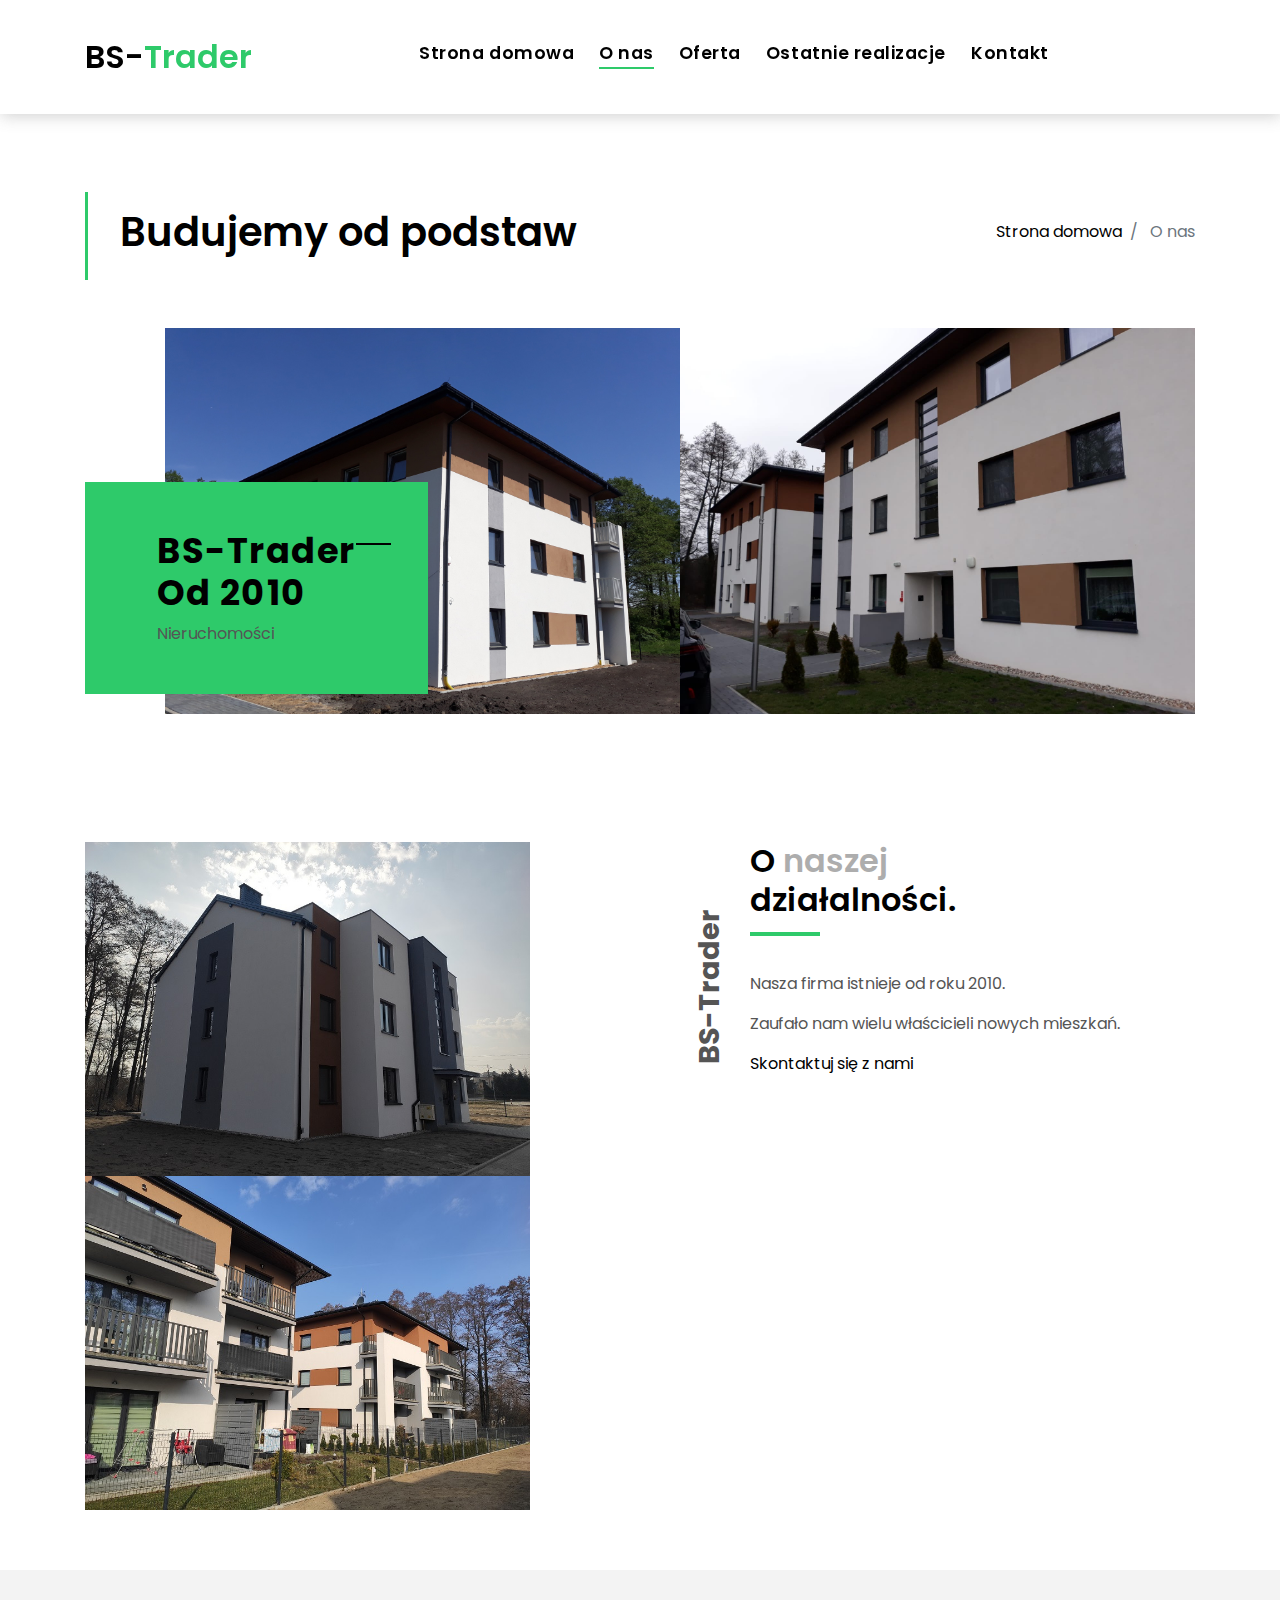
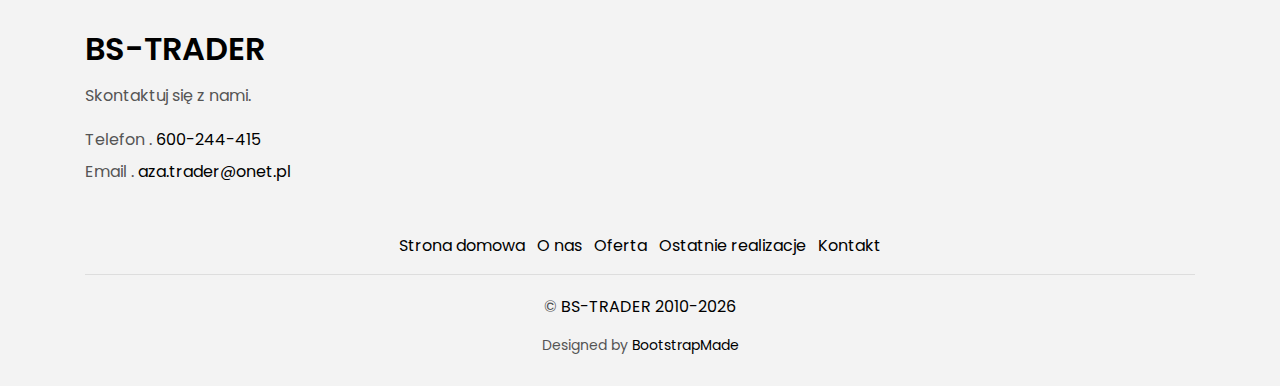
==== commit 5f93c359: "lesna news" ====
--- a/about.html
+++ b/about.html
@@ -154,6 +154,12 @@
           <li class="nav-item">
             <a class="nav-link active" href="about.html">O nas</a>
           </li>
+		  <li class="nav-item">
+            <a class="nav-link" href="offer-grid.html">Oferta</a>
+          </li>
+		  <li class="nav-item">
+            <a class="nav-link" href="poziomkowa-single.html">Ostatnie realizacje</a>
+          </li>
 		  <!--
           <li class="nav-item">
             <a class="nav-link" href="#">Property</a>
@@ -250,7 +256,7 @@
                 Nasza firma istnieje od roku 2010.
               </p>
               <p class="color-text-a">
-                Zaufało nam ponad 40 właścicieli nowych mieszkań.
+                Zaufało nam wielu właścicieli nowych mieszkań.
               </p>
 			  <p class="color-text-a">
 				<a href="contact.html">Skontaktuj się z nami</a>
@@ -302,10 +308,13 @@
               <li class="list-inline-item">
                 <a href="about.html">O nas</a>
               </li>
+			  <li class="list-inline-item">
+                <a href="offer-grid.html">Oferta</a>
+              </li>
+              <li class="list-inline-item">
+                <a href="poziomkowa-single.html">Ostatnie realizacje</a>
+              </li>
 			  <!--
-              <li class="list-inline-item">
-                <a href="#">Property</a>
-              </li>
               <li class="list-inline-item">
                 <a href="#">Blog</a>
               </li>
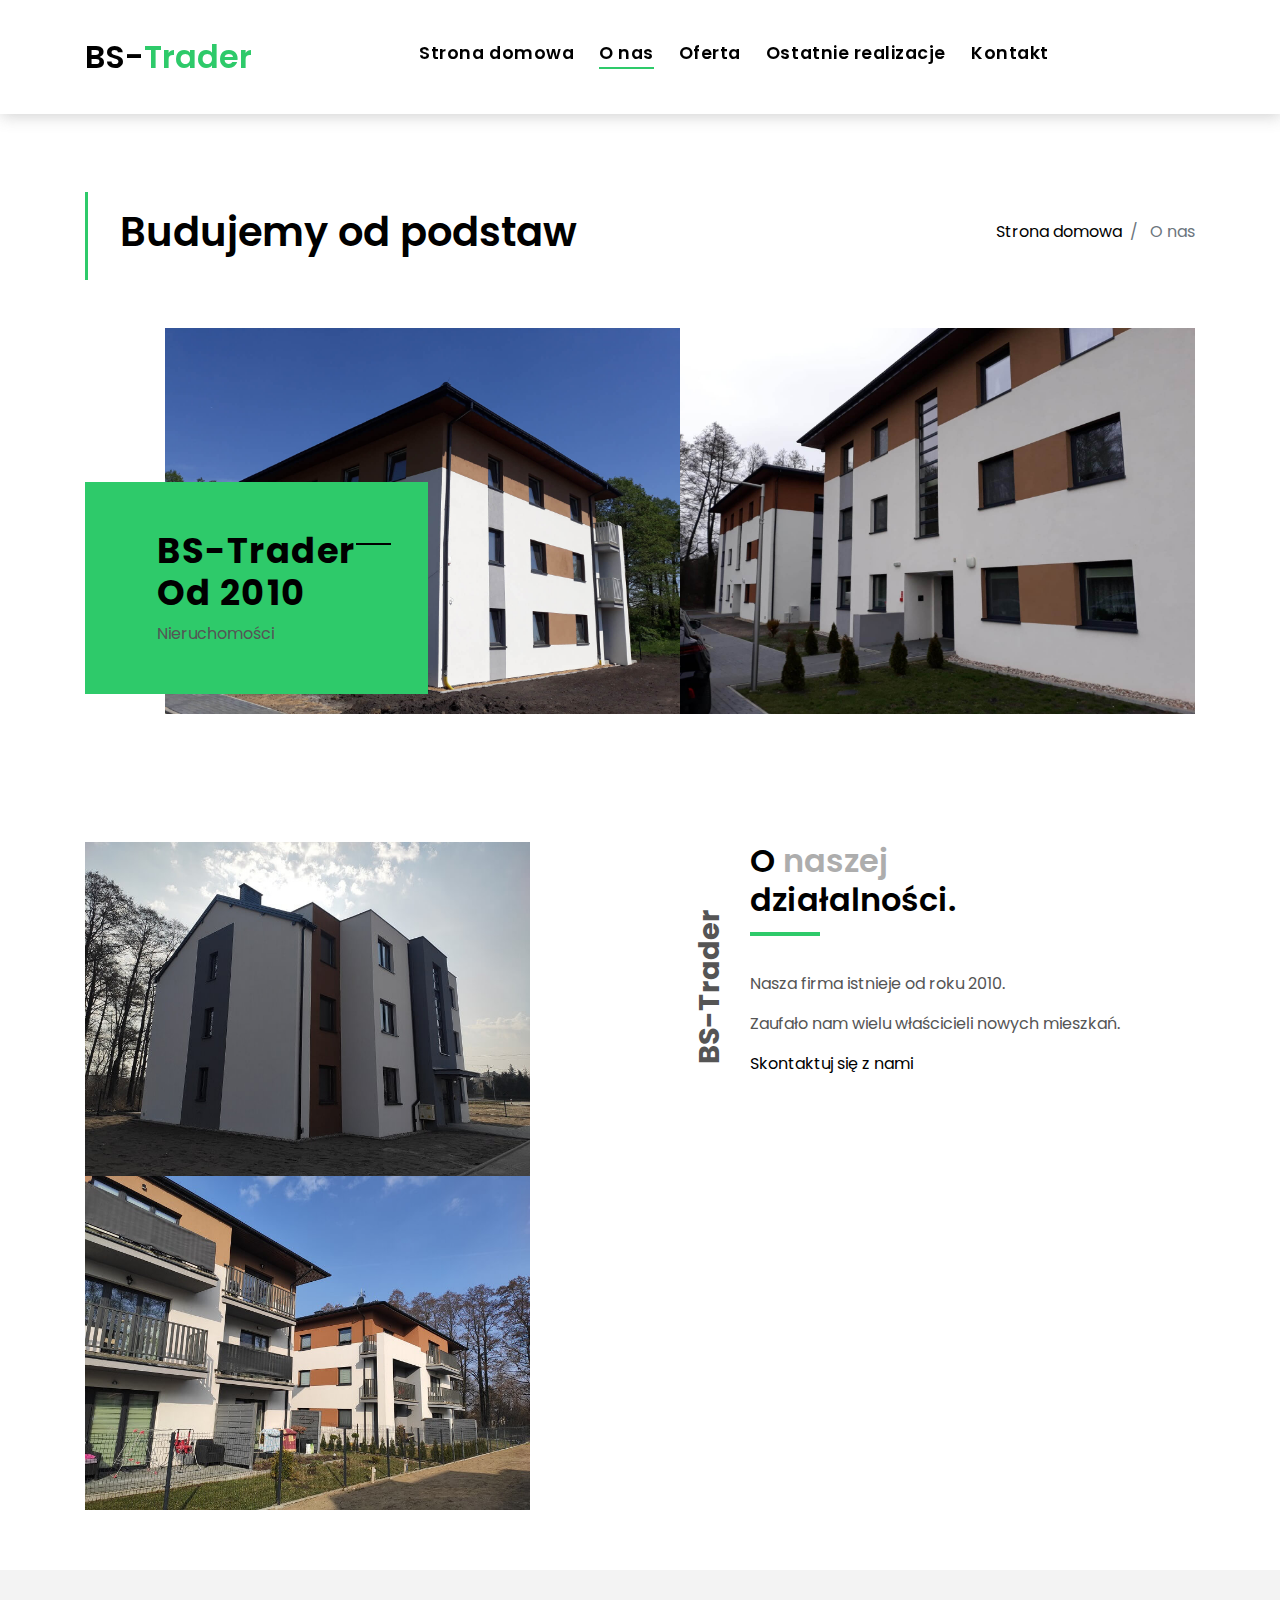
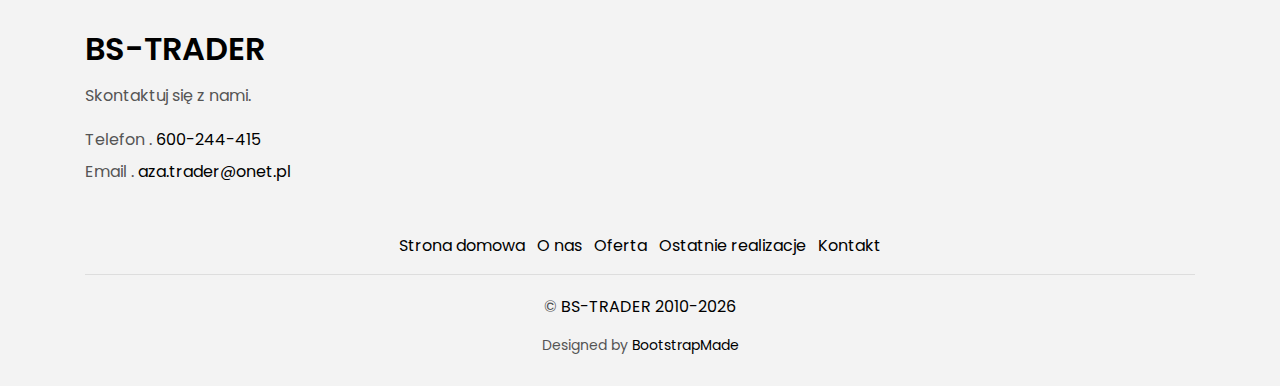
==== commit 379d2323: "kasztanowa sold" ====
--- a/about.html
+++ b/about.html
@@ -2,7 +2,7 @@
 <html lang="en">
 <head>
   <meta charset="utf-8">
-  <title>Domy dwurodzinne w zabudowie szeregowej - Gozdowo, ul. Leśna</title>
+  <title>Mieszkania na sprzedaż - Gozdowo</title>
   <meta content="width=device-width, initial-scale=1.0" name="viewport">
   <meta content="" name="keywords">
   <meta content="" name="description">
@@ -356,8 +356,6 @@
   <script src="lib/easing/easing.min.js"></script>
   <script src="lib/owlcarousel/owl.carousel.min.js"></script>
   <script src="lib/scrollreveal/scrollreveal.min.js"></script>
-  <!-- Contact Form JavaScript File -->
-  <script src="contactform/contactform.js"></script>
 
   <!-- Template Main Javascript File -->
   <script src="js/main.js"></script>
--- a/css/style.css
+++ b/css/style.css
@@ -2022,4 +2022,8 @@
   .box-collapse .title-box-d .title-d {
     font-size: 1.3rem;
   }
+}
+
+.table td,th {
+   text-align: center;   
 }